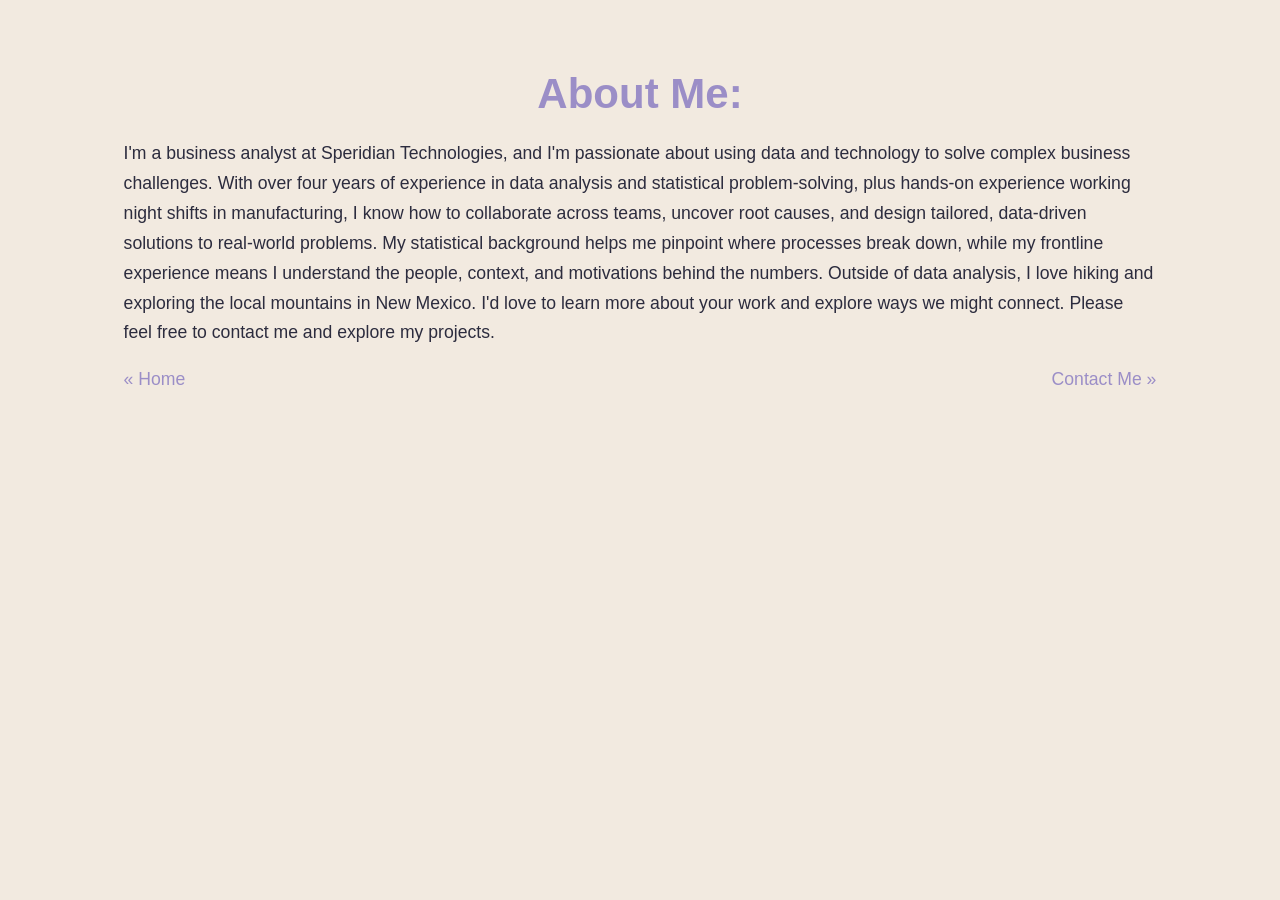
==== about.html @ 1d91fbfd "Add timeline visualization to about.html" ====
<!DOCTYPE html>
<html>
  <head>
    <!-- Google tag (gtag.js) -->
  <script async src="https://www.googletagmanager.com/gtag/js?id=G-RL9MNSLQTW"></script>
 
  <script src="script.js"></script>
  
  <script type="application/javascript" src="https://api.ipify.org?format=jsonp&callback=getIP"></script>

    <link rel="stylesheet" href="styles.css" />
  </head>

  <body>
    <h1><a href="index.html" >About Me:</a> </h1>

    <div class="flourish-embed flourish-radar" data-src="visualisation/30094004"><script src="https://public.flourish.studio/resources/embed.js"></script><noscript><img src="https://public.flourish.studio/visualisation/30094004/thumbnail" width="100%" alt="radar visualization" /></noscript></div>
    <div class="flourish-embed flourish-timeline" data-src="visualisation/30093956"><script src="https://public.flourish.studio/resources/embed.js"></script><noscript><img src="https://public.flourish.studio/visualisation/30093956/thumbnail" width="100%" alt="timeline visualization" /></noscript></div>
      <p>I'm a business analyst at Speridian Technologies, and I'm passionate about using data and technology to solve complex business challenges.

With over four years of experience in data analysis and statistical problem-solving, plus hands-on experience working night shifts in manufacturing, I know how to collaborate across teams, uncover root causes, and design tailored, data-driven solutions to real-world problems.

My statistical background helps me pinpoint where processes break down, while my frontline experience means I understand the people, context, and motivations behind the numbers.

Outside of data analysis, I love hiking and exploring the local mountains in New Mexico. 
        
        I'd love to learn more about your work and explore ways we might connect. Please feel free to contact me and explore my projects.</p>
     <div class="nav">
      <a href="index.html" class="previous">&laquo; Home</a>
      <a href="contact.html" class="next">Contact Me &raquo;</a>
      </div>  
  </body>
</html>
---- styles.css ----
:root {
  --color-primary: #BDA6CE;
  --color-primary-dark: #9B8EC7;
  --color-background: #F2EAE0;
  --color-surface: #ffffff;
  --color-text: #2c2c3e;
  --color-text-muted: #5a5a72;
  --color-border: #B4D3D9;

  --font-primary: 'Gill Sans', 'Gill Sans MT', Calibri, 'Trebuchet MS', sans-serif;
  --font-heading: 'Gill Sans', 'Gill Sans MT', Calibri, sans-serif;

  --spacing-sm: 1rem;
  --spacing-md: 2rem;
  --spacing-lg: 4rem;

  --max-width: 1100px;
}

* {
  box-sizing: border-box;
  margin: 0;
  padding: 0;
}

html, body {
  background-color: var(--color-background);
  color: var(--color-text);
  font-family: var(--font-primary);
  font-size: 1.05rem;
  line-height: 1.7;
}

body {
  max-width: var(--max-width);
  margin: 0 auto;
  padding: var(--spacing-md);
}

h1, h2, h3 {
  font-family: var(--font-heading);
  color: var(--color-primary-dark);
  font-weight: 600;
  line-height: 1.3;
  margin-bottom: var(--spacing-sm);
}

h1 {
  text-align: center;
  font-size: 2.5rem;
  margin-top: var(--spacing-md);
}

h2 {
  font-size: 1.75rem;
  border-bottom: 2px solid var(--color-primary);
  padding-bottom: 0.5rem;
  margin-top: var(--spacing-lg);
}

.subheading {
  display: flex;
  text-align: center;
  color: var(--color-text-muted);
  font-size: 1.15rem;
  margin-bottom: var(--spacing-lg);
  gap: 40px;
}

p {
  margin-bottom: var(--spacing-sm);
}

a {
  color: var(--color-primary-dark);
  text-decoration: none;
  transition: color 0.2s ease;
}

a:hover {
  color: var(--color-primary);
  text-decoration: underline;
}

.flex-cols {
  display: flex;
  align-items: flex-start;
  gap: var(--spacing-md);
  margin: var(--spacing-md) 0;
}

.text-col,
.img-col {
  flex: 1;
}

.img-col img,
.flex-column img {
  max-width: 100%;
  width: 100%;
  height: auto;
  display: block;
}

.img-col img {
  border-radius: 8px;
  box-shadow: 0 4px 12px rgba(189, 166, 206, 0.15);
}

.container {
  background-color: var(--color-surface);
  max-width: 600px;
  margin: var(--spacing-md) auto;
  padding: var(--spacing-md);
  border-radius: 8px;
  box-shadow: 0 4px 12px rgba(189, 166, 206, 0.15);
}

.nav {
  display: flex;
  justify-content: space-between;
}

.card {
  display: flex;
  flex-direction: column;
}

.card-content {
  padding: 1.5rem;
  display: flex;
  flex-direction: column;
  gap: 0.75rem;
  flex-grow: 1;
}

.portfolio-cols {
  display: grid;
  grid-template-columns: repeat(auto-fit, minmax(280px, 1fr));
  gap: 2rem;
  padding: 2rem;
  max-width: 1200px;
  margin: 0 auto;
}

form label {
  display: block;
  margin-top: var(--spacing-sm);
  margin-bottom: 0.4rem;
  font-weight: 600;
  color: var(--color-text);
}

form input[type="text"],
form input[type="email"],
form input[type="tel"],
form textarea {
  width: 100%;
  padding: 0.75rem;
  font-family: var(--font-primary);
  font-size: 1rem;
  color: var(--color-text);
  background-color: var(--color-background);
  border: 1px solid var(--color-border);
  border-radius: 6px;
  transition: border-color 0.2s ease, box-shadow 0.2s ease;
}

form input[type="text"]:focus,
form input[type="email"]:focus,
form input[type="tel"]:focus,
form textarea:focus {
  outline: none;
  border-color: var(--color-primary);
  box-shadow: 0 0 0 3px rgba(189, 166, 206, 0.2);
}

form textarea {
  resize: vertical;
  min-height: 150px;
}

form input[type="submit"] {
  display: inline-block;
  margin-top: var(--spacing-md);
  padding: 0.75rem 2rem;
  font-family: var(--font-primary);
  font-size: 1rem;
  font-weight: 600;
  color: #ffffff;
  background-color: var(--color-primary);
  border: none;
  border-radius: 6px;
  cursor: pointer;
  transition: background-color 0.2s ease, transform 0.1s ease;
}

form input[type="submit"]:hover {
  background-color: var(--color-primary-dark);
}

form input[type="submit"]:active {
  transform: translateY(1px);
}

@media (max-width: 768px) {
  body {
    padding: var(--spacing-sm);
  }

  .flex-cols {
    flex-direction: column;
  }

  h1 {
    font-size: 2rem;
  }

  .container {
    padding: var(--spacing-sm);
  }

  form input[type="submit"] {
    width: 100%;
  }
}
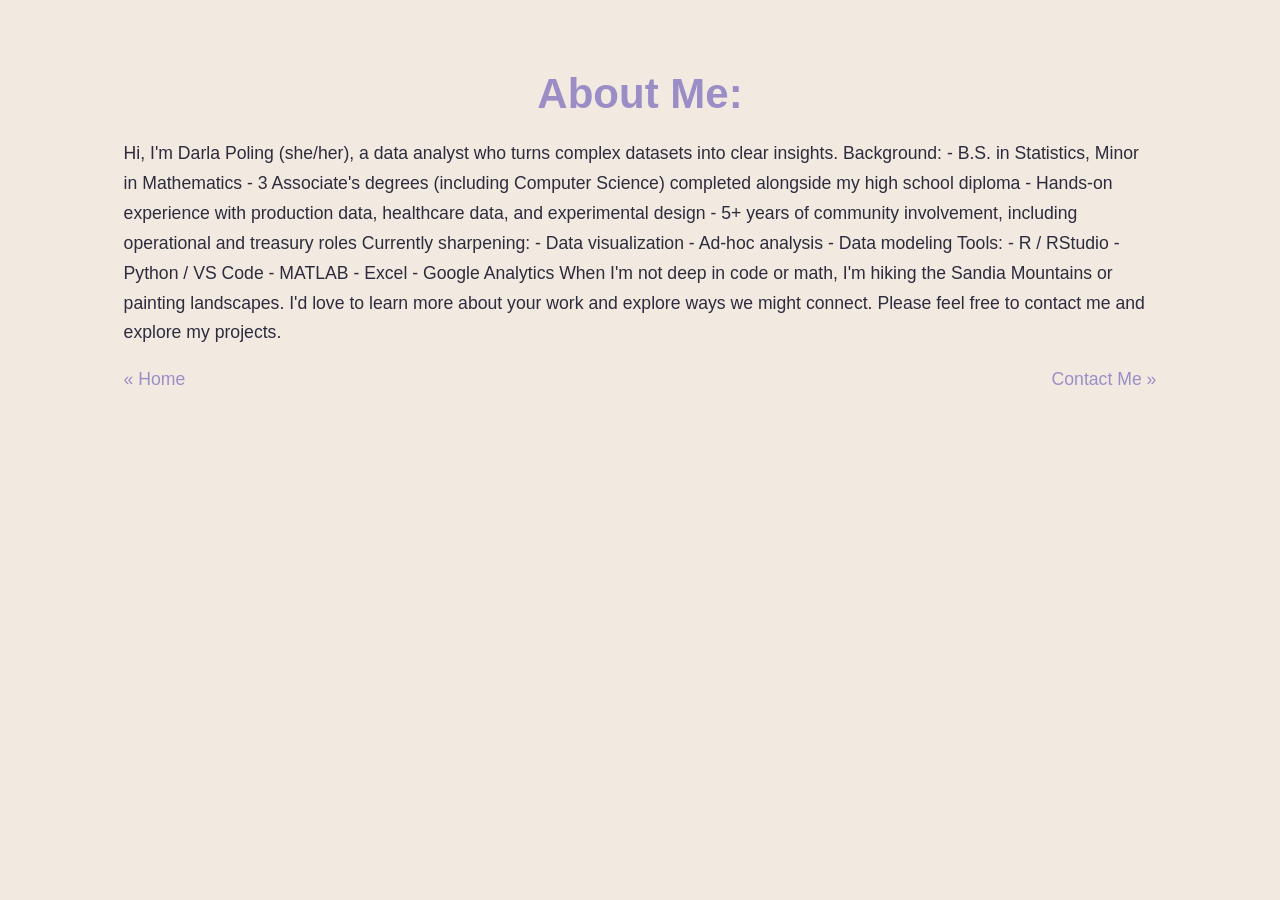
==== commit b49b5355: "Revise about section with new personal details Updated personal introduction and background informat" ====
--- a/about.html
+++ b/about.html
@@ -13,16 +13,33 @@
 
   <body>
     <h1><a href="index.html" >About Me:</a> </h1>
+<div class="flourish-embed flourish-timeline" data-src="visualisation/30093956"><script src="https://public.flourish.studio/resources/embed.js"></script><noscript><img src="https://public.flourish.studio/visualisation/30093956/thumbnail" width="100%" alt="timeline visualization" /></noscript></div>
+      
+    <div class="flourish-embed flourish-radar" data-src="visualisation/30094004"><script src="https://public.flourish.studio/resources/embed.js"></script><noscript><img src="https://public.flourish.studio/visualisation/30094004/thumbnail" width="100%" alt="radar visualization" /></noscript></div>
+    <p>Hi, I'm Darla Poling (she/her), a data analyst who turns complex datasets into clear insights.
 
-    <div class="flourish-embed flourish-radar" data-src="visualisation/30094004"><script src="https://public.flourish.studio/resources/embed.js"></script><noscript><img src="https://public.flourish.studio/visualisation/30094004/thumbnail" width="100%" alt="radar visualization" /></noscript></div>
-    <div class="flourish-embed flourish-timeline" data-src="visualisation/30093956"><script src="https://public.flourish.studio/resources/embed.js"></script><noscript><img src="https://public.flourish.studio/visualisation/30093956/thumbnail" width="100%" alt="timeline visualization" /></noscript></div>
-      <p>I'm a business analyst at Speridian Technologies, and I'm passionate about using data and technology to solve complex business challenges.
+Background:
 
-With over four years of experience in data analysis and statistical problem-solving, plus hands-on experience working night shifts in manufacturing, I know how to collaborate across teams, uncover root causes, and design tailored, data-driven solutions to real-world problems.
+- B.S. in Statistics, Minor in Mathematics
+- 3 Associate's degrees (including Computer Science) completed alongside my high school diploma
+- Hands-on experience with production data, healthcare data, and experimental design
+- 5+ years of community involvement, including operational and treasury roles
 
-My statistical background helps me pinpoint where processes break down, while my frontline experience means I understand the people, context, and motivations behind the numbers.
+Currently sharpening:
 
-Outside of data analysis, I love hiking and exploring the local mountains in New Mexico. 
+- Data visualization
+- Ad-hoc analysis
+- Data modeling
+      
+Tools:
+
+- R / RStudio
+- Python / VS Code
+- MATLAB
+- Excel
+- Google Analytics
+      
+When I'm not deep in code or math, I'm hiking the Sandia Mountains or painting landscapes.
         
         I'd love to learn more about your work and explore ways we might connect. Please feel free to contact me and explore my projects.</p>
      <div class="nav">
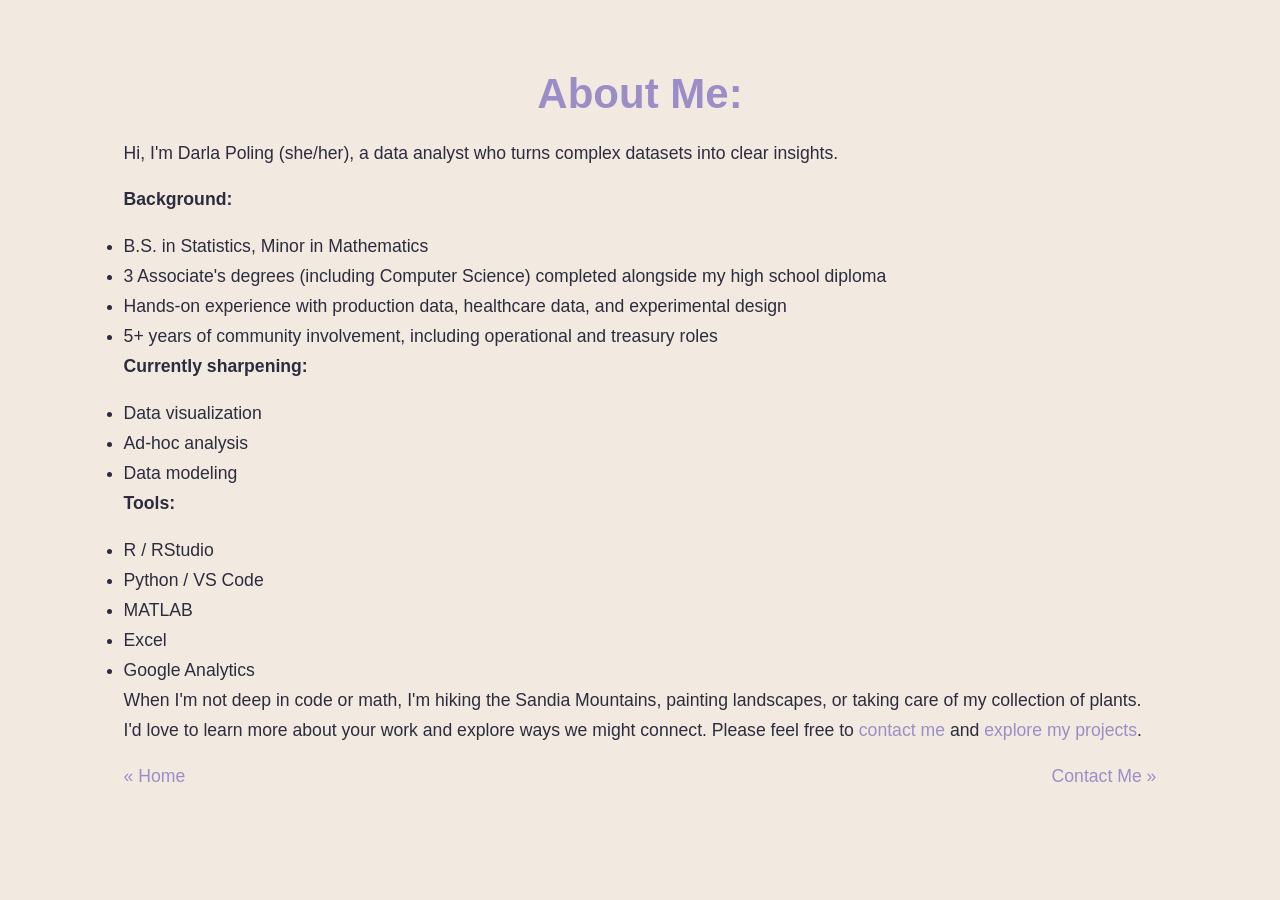
==== commit 88aa3a84: "Revise About Me section with background and tools Updated the About Me section to include background" ====
--- a/about.html
+++ b/about.html
@@ -13,35 +13,38 @@
 
   <body>
     <h1><a href="index.html" >About Me:</a> </h1>
+    <p>Hi, I'm Darla Poling (she/her), a data analyst who turns complex datasets into clear insights.</p>
 <div class="flourish-embed flourish-timeline" data-src="visualisation/30093956"><script src="https://public.flourish.studio/resources/embed.js"></script><noscript><img src="https://public.flourish.studio/visualisation/30093956/thumbnail" width="100%" alt="timeline visualization" /></noscript></div>
       
     <div class="flourish-embed flourish-radar" data-src="visualisation/30094004"><script src="https://public.flourish.studio/resources/embed.js"></script><noscript><img src="https://public.flourish.studio/visualisation/30094004/thumbnail" width="100%" alt="radar visualization" /></noscript></div>
-    <p>Hi, I'm Darla Poling (she/her), a data analyst who turns complex datasets into clear insights.
+    <p>
+<p><strong>Background:</strong></p>
+<ul>
+  <li>B.S. in Statistics, Minor in Mathematics</li>
+  <li>3 Associate's degrees (including Computer Science) completed alongside my high school diploma</li>
+  <li>Hands-on experience with production data, healthcare data, and experimental design</li>
+  <li>5+ years of community involvement, including operational and treasury roles</li>
+</ul>
 
-Background:
+<p><strong>Currently sharpening:</strong></p>
+<ul>
+  <li>Data visualization</li>
+  <li>Ad-hoc analysis</li>
+  <li>Data modeling</li>
+</ul>
 
-- B.S. in Statistics, Minor in Mathematics
-- 3 Associate's degrees (including Computer Science) completed alongside my high school diploma
-- Hands-on experience with production data, healthcare data, and experimental design
-- 5+ years of community involvement, including operational and treasury roles
+<p><strong>Tools:</strong></p>
+<ul>
+  <li>R / RStudio</li>
+  <li>Python / VS Code</li>
+  <li>MATLAB</li>
+  <li>Excel</li>
+  <li>Google Analytics</li>
+</ul>
+      
+When I'm not deep in code or math, I'm hiking the Sandia Mountains, painting landscapes, or taking care of my collection of plants.
 
-Currently sharpening:
-
-- Data visualization
-- Ad-hoc analysis
-- Data modeling
-      
-Tools:
-
-- R / RStudio
-- Python / VS Code
-- MATLAB
-- Excel
-- Google Analytics
-      
-When I'm not deep in code or math, I'm hiking the Sandia Mountains or painting landscapes.
-        
-        I'd love to learn more about your work and explore ways we might connect. Please feel free to contact me and explore my projects.</p>
+I'd love to learn more about your work and explore ways we might connect. Please feel free to <a href="contact.html" >contact me</a> and <a href="projects.html" >explore my projects</a>.</p>
      <div class="nav">
       <a href="index.html" class="previous">&laquo; Home</a>
       <a href="contact.html" class="next">Contact Me &raquo;</a>
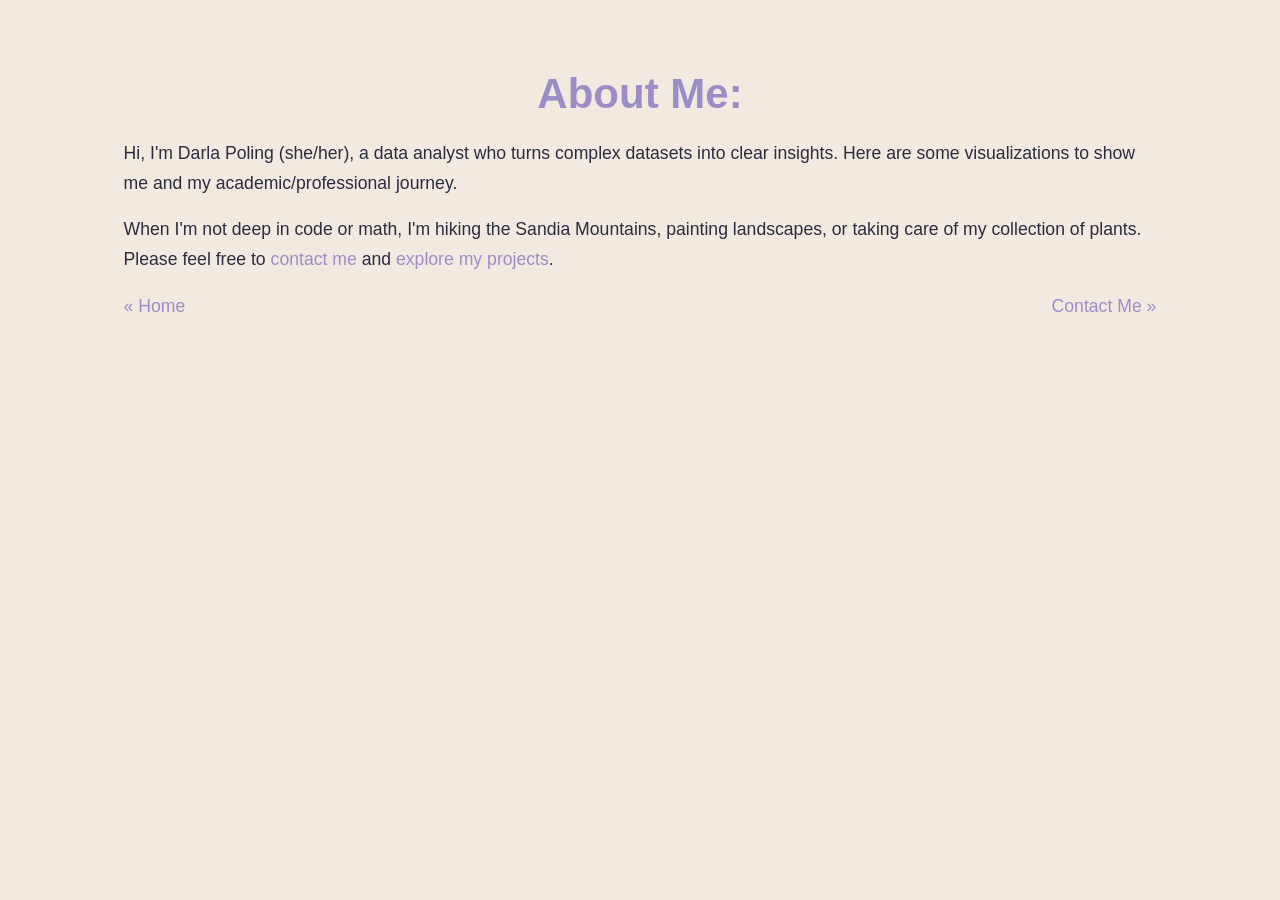
==== commit ec4befce: "Enhance About Me section with more details Added additional context about academic and professional " ====
--- a/about.html
+++ b/about.html
@@ -13,38 +13,15 @@
 
   <body>
     <h1><a href="index.html" >About Me:</a> </h1>
-    <p>Hi, I'm Darla Poling (she/her), a data analyst who turns complex datasets into clear insights.</p>
+    <p>Hi, I'm Darla Poling (she/her), a data analyst who turns complex datasets into clear insights. Here are some visualizations to show me and my academic/professional journey.</p>
 <div class="flourish-embed flourish-timeline" data-src="visualisation/30093956"><script src="https://public.flourish.studio/resources/embed.js"></script><noscript><img src="https://public.flourish.studio/visualisation/30093956/thumbnail" width="100%" alt="timeline visualization" /></noscript></div>
       
     <div class="flourish-embed flourish-radar" data-src="visualisation/30094004"><script src="https://public.flourish.studio/resources/embed.js"></script><noscript><img src="https://public.flourish.studio/visualisation/30094004/thumbnail" width="100%" alt="radar visualization" /></noscript></div>
     <p>
-<p><strong>Background:</strong></p>
-<ul>
-  <li>B.S. in Statistics, Minor in Mathematics</li>
-  <li>3 Associate's degrees (including Computer Science) completed alongside my high school diploma</li>
-  <li>Hands-on experience with production data, healthcare data, and experimental design</li>
-  <li>5+ years of community involvement, including operational and treasury roles</li>
-</ul>
-
-<p><strong>Currently sharpening:</strong></p>
-<ul>
-  <li>Data visualization</li>
-  <li>Ad-hoc analysis</li>
-  <li>Data modeling</li>
-</ul>
-
-<p><strong>Tools:</strong></p>
-<ul>
-  <li>R / RStudio</li>
-  <li>Python / VS Code</li>
-  <li>MATLAB</li>
-  <li>Excel</li>
-  <li>Google Analytics</li>
-</ul>
       
 When I'm not deep in code or math, I'm hiking the Sandia Mountains, painting landscapes, or taking care of my collection of plants.
 
-I'd love to learn more about your work and explore ways we might connect. Please feel free to <a href="contact.html" >contact me</a> and <a href="projects.html" >explore my projects</a>.</p>
+Please feel free to <a href="contact.html" >contact me</a> and <a href="projects.html" >explore my projects</a>.</p>
      <div class="nav">
       <a href="index.html" class="previous">&laquo; Home</a>
       <a href="contact.html" class="next">Contact Me &raquo;</a>
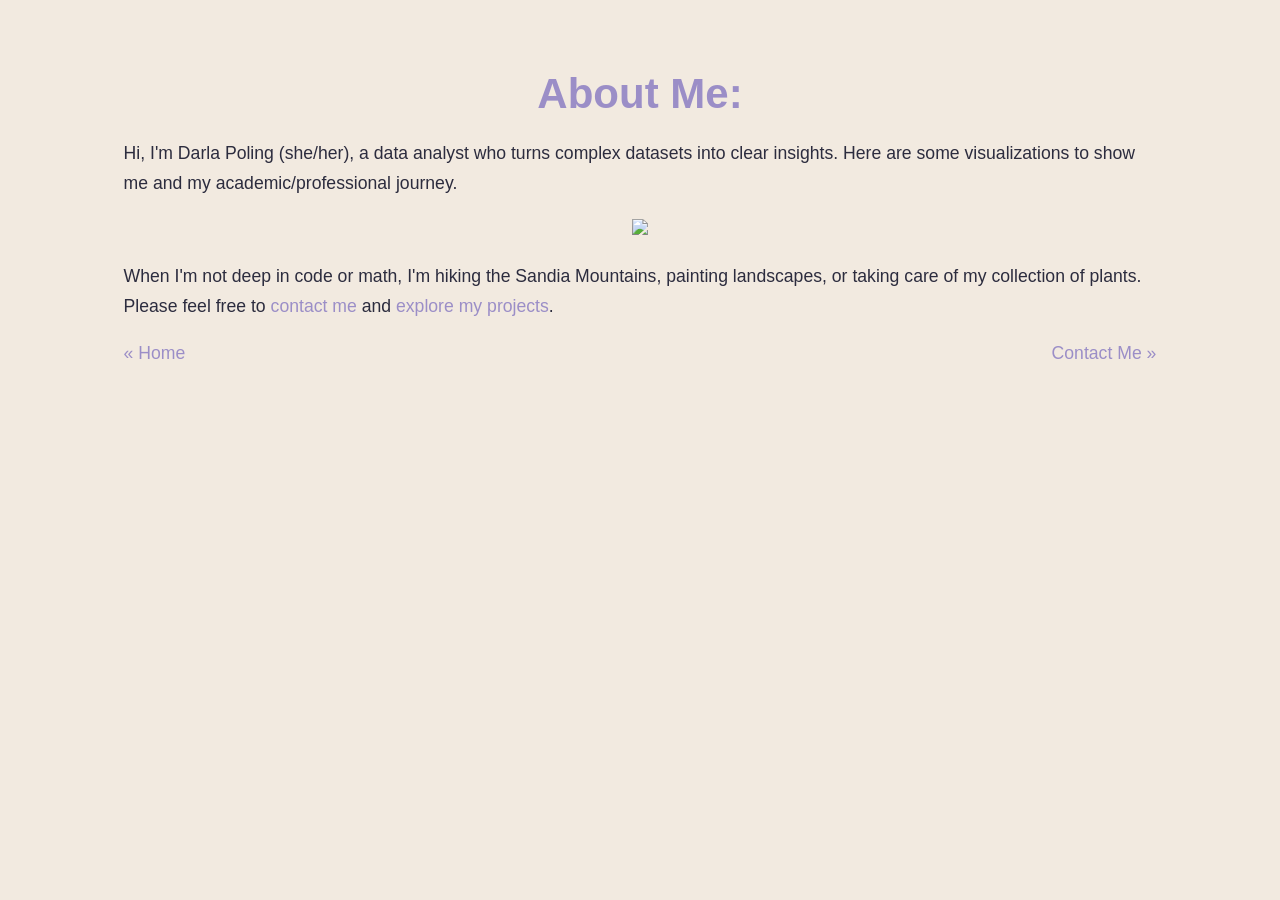
==== commit 3860f76d: "Refactor about.html for improved structure and readability" ====
--- a/about.html
+++ b/about.html
@@ -1,30 +1,56 @@
-<!DOCTYPE html>
+<!doctype html>
 <html>
-  <head>
-    <!-- Google tag (gtag.js) -->
-  <script async src="https://www.googletagmanager.com/gtag/js?id=G-RL9MNSLQTW"></script>
- 
-  <script src="script.js"></script>
-  
-  <script type="application/javascript" src="https://api.ipify.org?format=jsonp&callback=getIP"></script>
+    <head>
+        <!-- Google tag (gtag.js) -->
+        <script async src="https://www.googletagmanager.com/gtag/js?id=G-RL9MNSLQTW"></script>
 
-    <link rel="stylesheet" href="styles.css" />
-  </head>
+        <script src="script.js"></script>
 
-  <body>
-    <h1><a href="index.html" >About Me:</a> </h1>
-    <p>Hi, I'm Darla Poling (she/her), a data analyst who turns complex datasets into clear insights. Here are some visualizations to show me and my academic/professional journey.</p>
-<div class="flourish-embed flourish-timeline" data-src="visualisation/30093956"><script src="https://public.flourish.studio/resources/embed.js"></script><noscript><img src="https://public.flourish.studio/visualisation/30093956/thumbnail" width="100%" alt="timeline visualization" /></noscript></div>
+        <script type="application/javascript" src="https://api.ipify.org?format=jsonp&callback=getIP"></script>
+
+        <link rel="stylesheet" href="styles.css" />
+    </head>
+
+    <body>
+        <h1><a href="index.html">About Me:</a></h1>
+        <p>
+            Hi, I'm Darla Poling (she/her), a data analyst who turns complex datasets into clear insights. Here are some
+            visualizations to show me and my academic/professional journey.
+        </p>
+
+        <p align="center">
+            <a href="https://skillicons.dev">
+                <img src="https://skillicons.dev/icons?i=r,py,postgres,matlab,java,latex,azure,aws,git,github,vscode,bash"/>
+            </a>
+        </p>
       
-    <div class="flourish-embed flourish-radar" data-src="visualisation/30094004"><script src="https://public.flourish.studio/resources/embed.js"></script><noscript><img src="https://public.flourish.studio/visualisation/30094004/thumbnail" width="100%" alt="radar visualization" /></noscript></div>
-    <p>
-      
-When I'm not deep in code or math, I'm hiking the Sandia Mountains, painting landscapes, or taking care of my collection of plants.
+        <div class="flourish-embed flourish-timeline" data-src="visualisation/30093956">
+            <script src="https://public.flourish.studio/resources/embed.js"></script>
+            <noscript
+                ><img
+                    src="https://public.flourish.studio/visualisation/30093956/thumbnail"
+                    width="100%"
+                    alt="timeline visualization"
+            /></noscript>
+        </div>
 
-Please feel free to <a href="contact.html" >contact me</a> and <a href="projects.html" >explore my projects</a>.</p>
-     <div class="nav">
-      <a href="index.html" class="previous">&laquo; Home</a>
-      <a href="contact.html" class="next">Contact Me &raquo;</a>
-      </div>  
-  </body>
+        <div class="flourish-embed flourish-radar" data-src="visualisation/30094004">
+            <script src="https://public.flourish.studio/resources/embed.js"></script>
+            <noscript
+                ><img
+                    src="https://public.flourish.studio/visualisation/30094004/thumbnail"
+                    width="100%"
+                    alt="radar visualization"
+            /></noscript>
+        </div>
+        <p>
+            When I'm not deep in code or math, I'm hiking the Sandia Mountains, painting landscapes, or taking care of
+            my collection of plants. Please feel free to <a href="contact.html">contact me</a> and
+            <a href="projects.html">explore my projects</a>.
+        </p>
+        <div class="nav">
+            <a href="index.html" class="previous">&laquo; Home</a>
+            <a href="contact.html" class="next">Contact Me &raquo;</a>
+        </div>
+    </body>
 </html>
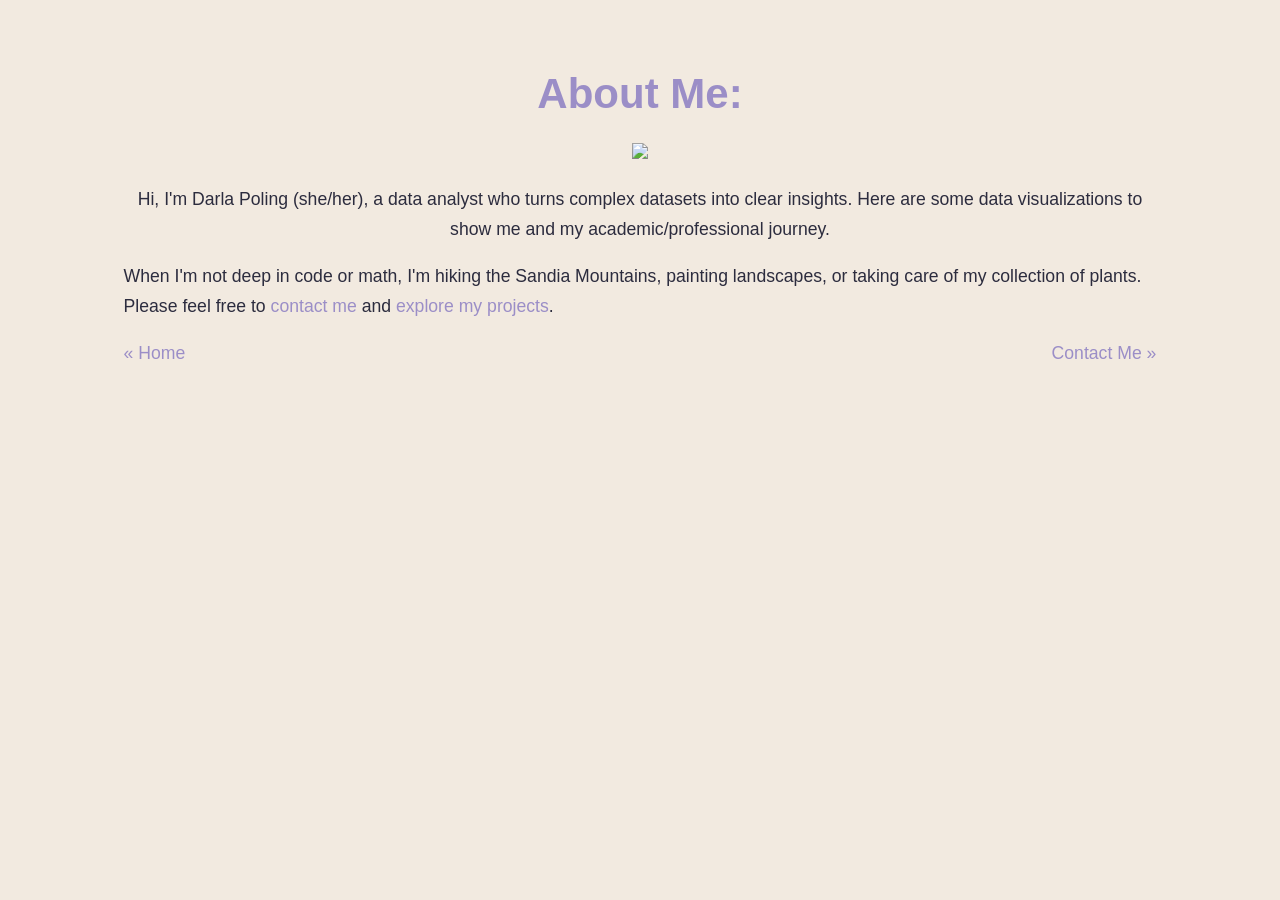
==== commit bd739993: "Revise introduction in about.html Updated the introduction paragraph to include 'data visualizations" ====
--- a/about.html
+++ b/about.html
@@ -13,15 +13,16 @@
 
     <body>
         <h1><a href="index.html">About Me:</a></h1>
-        <p>
-            Hi, I'm Darla Poling (she/her), a data analyst who turns complex datasets into clear insights. Here are some
-            visualizations to show me and my academic/professional journey.
-        </p>
 
         <p align="center">
             <a href="https://skillicons.dev">
                 <img src="https://skillicons.dev/icons?i=r,py,postgres,matlab,java,latex,azure,aws,git,github,vscode,bash"/>
             </a>
+        </p>
+
+        <p align="center">
+            Hi, I'm Darla Poling (she/her), a data analyst who turns complex datasets into clear insights. Here are some
+            data visualizations to show me and my academic/professional journey.
         </p>
       
         <div class="flourish-embed flourish-timeline" data-src="visualisation/30093956">
